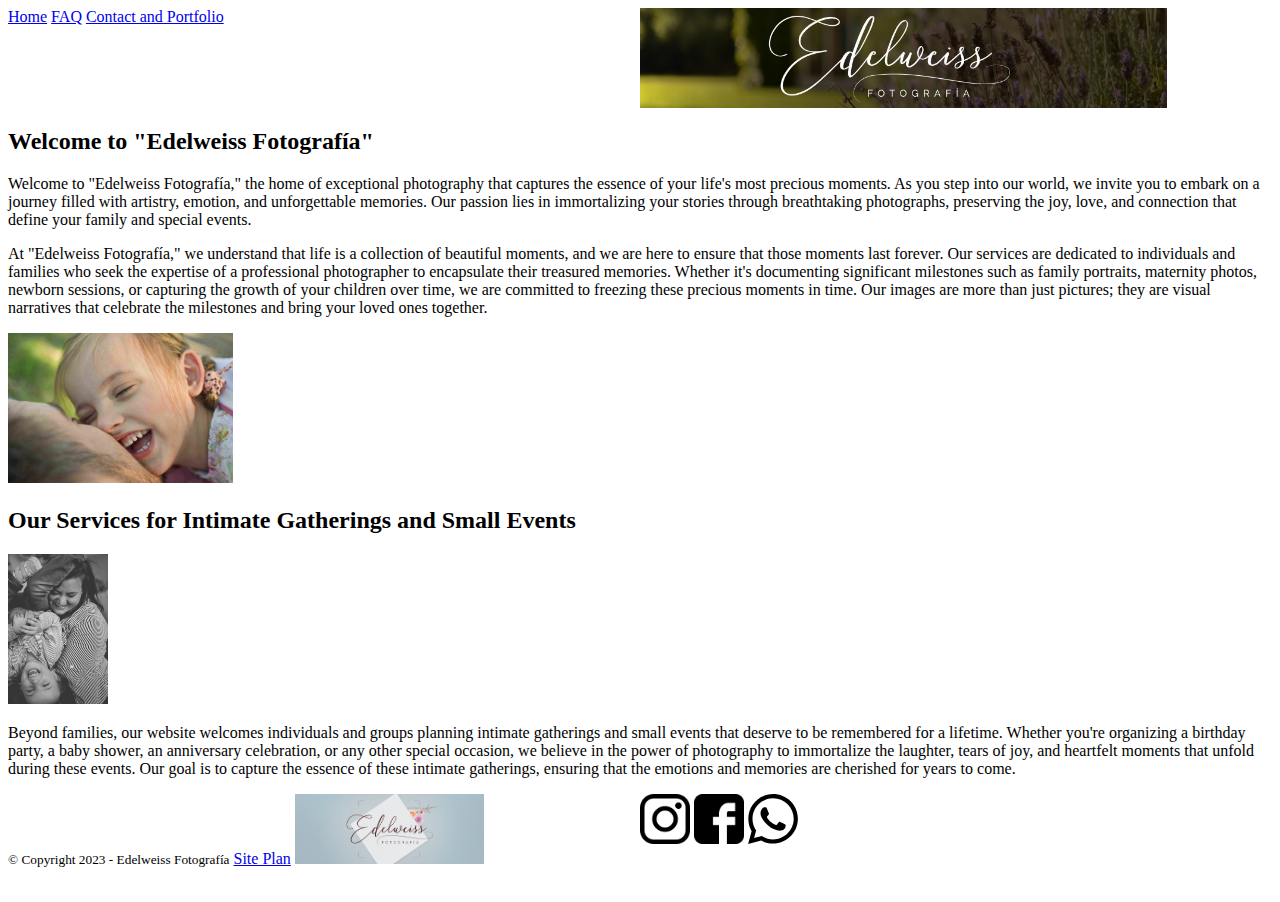
==== edelvais/index.html @ 1226ce12 "W10 updates" ====
<!DOCTYPE html>
<html lang="en-US">
    
    <head>
        <title>Edelweiss Fotografía</title>
        <link type="text/css" rel="stylesheet" href="styles/style.css">
    </head>
    <body>
        <div id="content">
            <header>
                <nav>
                    <a href="index.html">Home</a>
                    <a href="faq.html">FAQ</a>
                    <a href="contact.html">Contact and Portfolio</a>
                </nav>
                <img src="images/imagesportada_face-01b.jpg" alt="Header Image">
            </header>

            <main>
                <section id="section-img-left">
                    <h2>Welcome to "Edelweiss Fotografía"</h2>
                    <p>
                        Welcome to "Edelweiss Fotografía," the home of exceptional photography that captures the essence of your life's most precious moments. As you step into our world, we invite you to embark on a journey filled with artistry, emotion, and unforgettable memories. Our passion lies in immortalizing your stories through breathtaking photographs, preserving the joy, love, and connection that define your family and special events.
                    </p>
                    <p>
                        At "Edelweiss Fotografía," we understand that life is a collection of beautiful moments, and we are here to ensure that those moments last forever. Our services are dedicated to individuals and families who seek the expertise of a professional photographer to encapsulate their treasured memories. Whether it's documenting significant milestones such as family portraits, maternity photos, newborn sessions, or capturing the growth of your children over time, we are committed to freezing these precious moments in time. Our images are more than just pictures; they are visual narratives that celebrate the milestones and bring your loved ones together.
                    </p>
                    <img src="images/Foto5.jpg" alt="Photo of father and child" height=150> <!-- The height is put now only to help me visualize the format withouth CSS -->
                </section>
                <section id="section-img-right">
                    <h2>Our Services for Intimate Gatherings and Small Events</h2>
                    <img src="images/Foto6.jpg" alt="Photo of adult and child playing" height=150> <!-- The height is put now only to help me visualize the format withouth CSS -->
                    <p>
                        Beyond families, our website welcomes individuals and groups planning intimate gatherings and small events that deserve to be remembered for a lifetime. Whether you're organizing a birthday party, a baby shower, an anniversary celebration, or any other special occasion, we believe in the power of photography to immortalize the laughter, tears of joy, and heartfelt moments that unfold during these events. Our goal is to capture the essence of these intimate gatherings, ensuring that the emotions and memories are cherished for years to come.
                    </p>
                    
                </section>
            </main>

            <footer>
                <div>
                <small>© Copyright 2023 - Edelweiss Fotografía</small>
                <a href="site-plan.html">Site Plan</a>
                <img src="images/portada_face-02.jpg" alt="Footer logo" height=70>
                </div>
                <nav><!-- The height is put now only to help me visualize the format withouth CSS -->
                    <a href="https://www.instagram.com/edelweissfotografia/"><img src="images/instagram.png" alt="Instagram Logo" height=50></a>
                    <a href="https://www.facebook.com/edelweissfotografia"><img src="images/facebook.png" alt="Facebook Logo" height=50></a>
                    <a href="https://wa.me/5491169221719"><img src="images/whatsapp.svg" alt="Whatsapp Logo" height=50></a>
                    
                </nav>
                
            </footer>
        </div>
    </body>
</html>
---- edelvais/styles/style.css ----
header {
    display: grid;
    grid-template-columns: 1fr 1fr;
    grid-template-rows: 100px; /* Set the height of the header to 100px */
  }
  
header img {
    align-self: stretch; /* Stretch the image to match the height of the header */
    /*width: 100%;*/ /* Adjust the width of the image to maintain aspect ratio */
    object-fit: cover; /* Ensure the image fills the container while maintaining aspect ratio */
}

footer {
    display: grid;
    grid-template-columns: 1fr 1fr;
    grid-template-rows: 100px; /* Set the height of the header to 100px */
  }
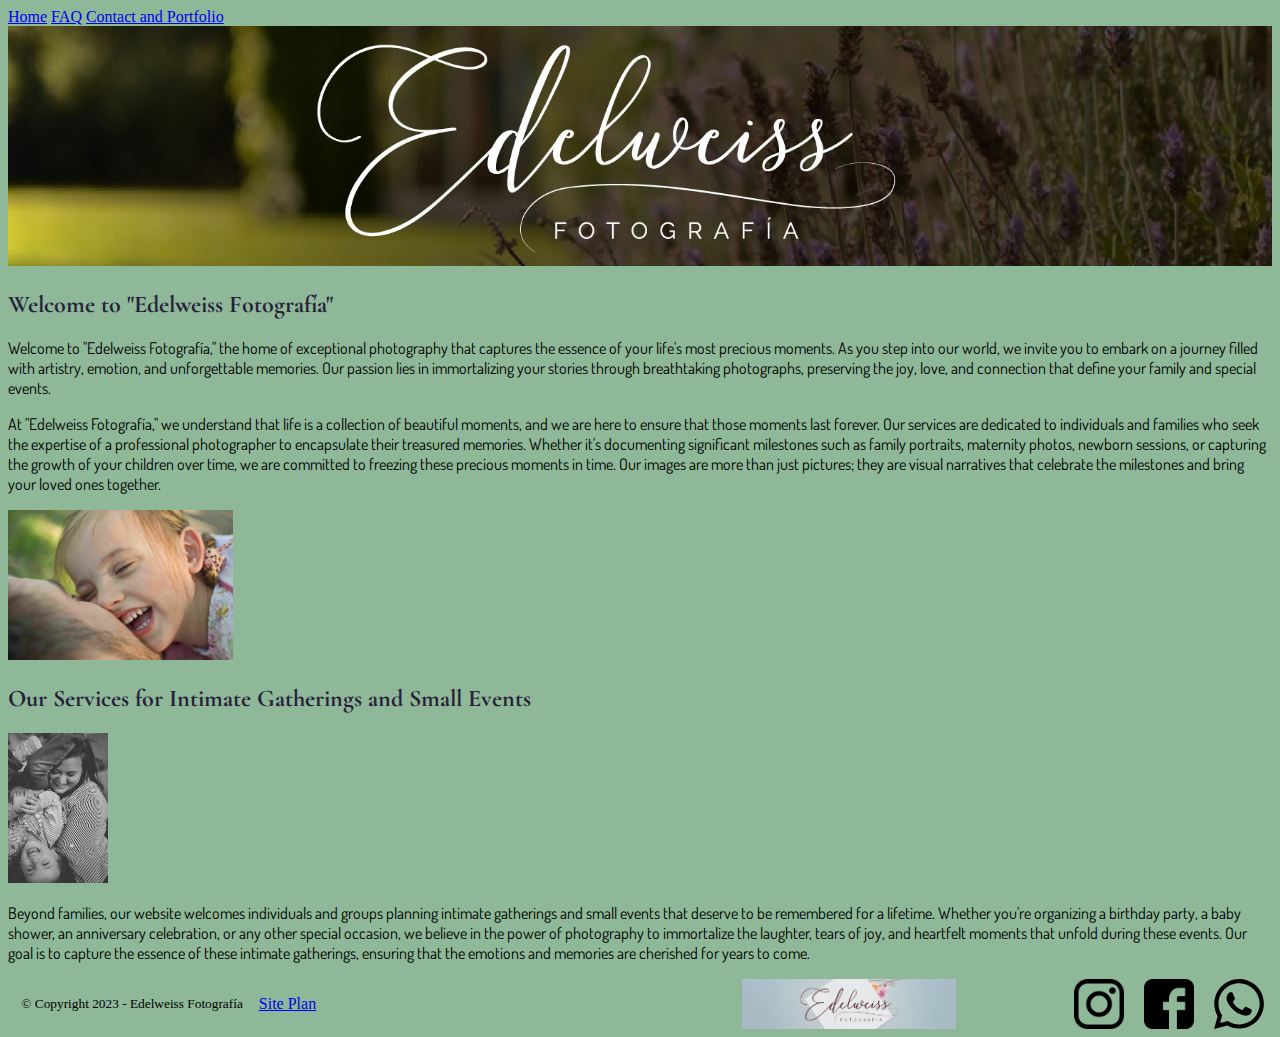
==== commit af4a5b01: "W11 testing" ====
--- a/edelvais/index.html
+++ b/edelvais/index.html
@@ -39,15 +39,14 @@
 
             <footer>
                 <div>
-                <small>© Copyright 2023 - Edelweiss Fotografía</small>
-                <a href="site-plan.html">Site Plan</a>
-                <img src="images/portada_face-02.jpg" alt="Footer logo" height=70>
+                    <small>© Copyright 2023 - Edelweiss Fotografía</small>
+                    <a href="site-plan.html">Site Plan</a>
+                    <img src="images/portada_face-02.jpg" alt="Footer logo" id="footer-img">
                 </div>
                 <nav><!-- The height is put now only to help me visualize the format withouth CSS -->
                     <a href="https://www.instagram.com/edelweissfotografia/"><img src="images/instagram.png" alt="Instagram Logo" height=50></a>
                     <a href="https://www.facebook.com/edelweissfotografia"><img src="images/facebook.png" alt="Facebook Logo" height=50></a>
-                    <a href="https://wa.me/5491169221719"><img src="images/whatsapp.svg" alt="Whatsapp Logo" height=50></a>
-                    
+                    <a href="https://wa.me/5491169221719"><img src="images/whatsapp.svg" alt="Whatsapp Logo" ></a>
                 </nav>
                 
             </footer>
--- a/edelvais/styles/style.css
+++ b/edelvais/styles/style.css
@@ -1,20 +1,74 @@
+@import url('https://fonts.googleapis.com/css2?family=Cormorant+Garamond&family=Dosis:wght@300&display=swap');
 
 
-header {
-    display: grid;
-    grid-template-columns: 1fr 1fr;
-    grid-template-rows: 100px; /* Set the height of the header to 100px */
-  }
-  
+:root {
+  /* change the values below to your colors from your palette */
+  --primary-color: #8eb897   ;
+  --secondary-color: #3a5e54 ;
+  --accent1-color: #27213c;
+  --accent2-color: #c49991;
+
+  /* change the values below to your chosen font(s) */
+  --heading-font: "Cormorant Garamond";
+  --paragraph-font: Dosis, Helvetica, sans-serif;
+
+  /* these colors below should be chosen from among your palette colors above */
+  --headline-color-on-white: #27213c;  /* headlines on a white background */ 
+  --headline-color-on-color: white; /* headlines on a colored background */ 
+  --paragraph-color-on-white: #3a5e54; /* paragraph text on a white background */ 
+  --paragraph-color-on-color: #c49991; /* paragraph text on a colored background */ 
+  --paragraph-background-color: #27213c  ;
+  --nav-link-color: #8eb897;
+  --nav-background-color: #27213c;
+  --nav-hover-link-color: white;
+  --nav-hover-background-color: #3a5e54;
+}
+h1, h2, h3, h4, h5, h6 {
+  font-family: var(--heading-font);
+  color: var(--headline-color-on-white);
+}
+p{
+  font-family: var(--paragraph-font);
+}
+body{
+  background-color: var(--primary-color);
+}
 header img {
     align-self: stretch; /* Stretch the image to match the height of the header */
-    /*width: 100%;*/ /* Adjust the width of the image to maintain aspect ratio */
+    width: 100%; /* Adjust the width of the image to maintain aspect ratio */
     object-fit: cover; /* Ensure the image fills the container while maintaining aspect ratio */
 }
 
 footer {
     display: grid;
-    grid-template-columns: 1fr 1fr;
-    grid-template-rows: 100px; /* Set the height of the header to 100px */
-  }
+    grid-template-columns: 3fr 1fr;
+    grid-template-rows: 50px; /* Set the height of the header to 100px */
+
+}
+footer nav{
+  margin-left: auto;
+}
+footer nav a img{
+  height: 100%;
+}
+#footer-img{
+  float: right;
+  height: 100%;
+}
+footer img{
+  margin-left: auto;
+}
+footer div {
+  display: flex;
+  justify-content: center;
+  align-items: center;
+  height: 100%;
+}
+footer div a,small{
+  margin-left: 1em
+}
+
+footer nav a{
+  margin: 0.5em 0.5em
+}
   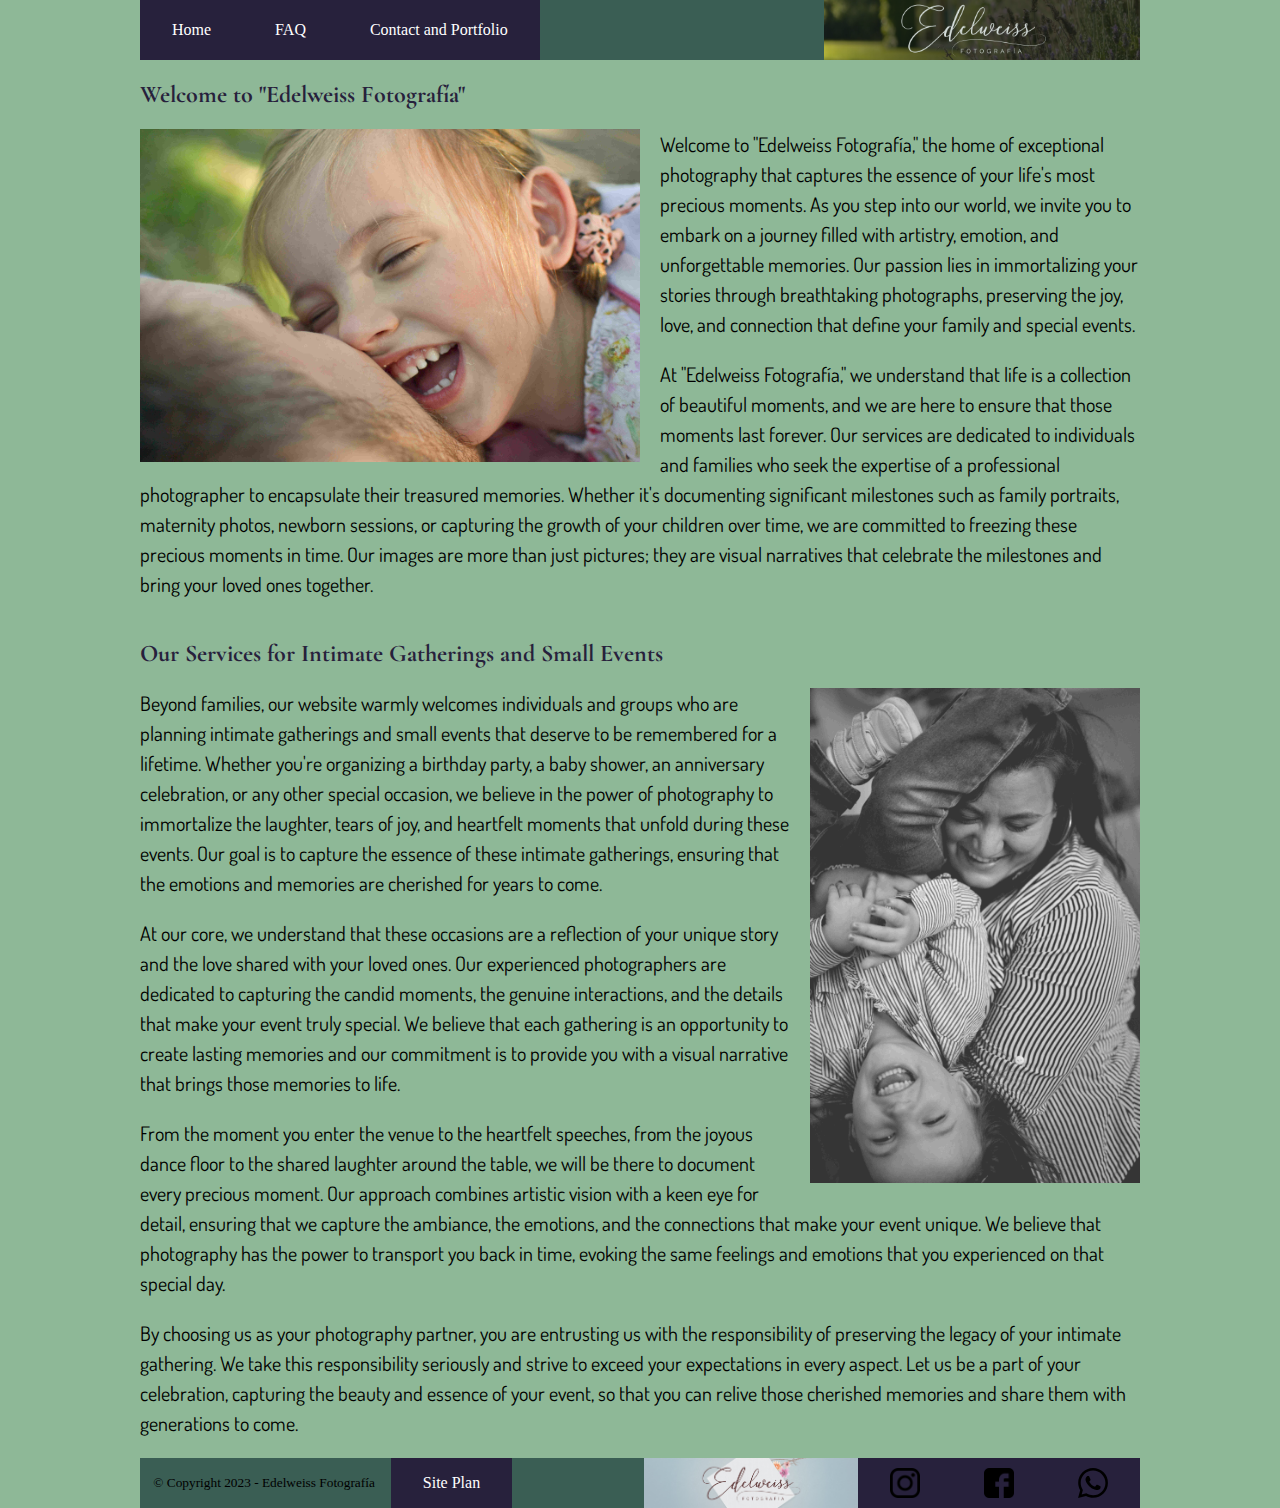
==== commit 952cef34: "W11 - CSS" ====
--- a/edelvais/index.html
+++ b/edelvais/index.html
@@ -17,24 +17,27 @@
             </header>
 
             <main>
-                <section id="section-img-left">
-                    <h2>Welcome to "Edelweiss Fotografía"</h2>
+                <h2>Welcome to "Edelweiss Fotografía"</h2>
+                <div id="section-img-left">
+                    
+                    <img src="images/Foto5.jpg" alt="Photo of father and child" height=150> <!-- The height is put now only to help me visualize the format withouth CSS -->
                     <p>
                         Welcome to "Edelweiss Fotografía," the home of exceptional photography that captures the essence of your life's most precious moments. As you step into our world, we invite you to embark on a journey filled with artistry, emotion, and unforgettable memories. Our passion lies in immortalizing your stories through breathtaking photographs, preserving the joy, love, and connection that define your family and special events.
                     </p>
                     <p>
                         At "Edelweiss Fotografía," we understand that life is a collection of beautiful moments, and we are here to ensure that those moments last forever. Our services are dedicated to individuals and families who seek the expertise of a professional photographer to encapsulate their treasured memories. Whether it's documenting significant milestones such as family portraits, maternity photos, newborn sessions, or capturing the growth of your children over time, we are committed to freezing these precious moments in time. Our images are more than just pictures; they are visual narratives that celebrate the milestones and bring your loved ones together.
                     </p>
-                    <img src="images/Foto5.jpg" alt="Photo of father and child" height=150> <!-- The height is put now only to help me visualize the format withouth CSS -->
-                </section>
-                <section id="section-img-right">
+                </div>
+                
+                <div id="section-img-right">
                     <h2>Our Services for Intimate Gatherings and Small Events</h2>
-                    <img src="images/Foto6.jpg" alt="Photo of adult and child playing" height=150> <!-- The height is put now only to help me visualize the format withouth CSS -->
-                    <p>
-                        Beyond families, our website welcomes individuals and groups planning intimate gatherings and small events that deserve to be remembered for a lifetime. Whether you're organizing a birthday party, a baby shower, an anniversary celebration, or any other special occasion, we believe in the power of photography to immortalize the laughter, tears of joy, and heartfelt moments that unfold during these events. Our goal is to capture the essence of these intimate gatherings, ensuring that the emotions and memories are cherished for years to come.
-                    </p>
-                    
-                </section>
+                        <img src="images/Foto6.jpg" alt="Photo of adult and child playing" height=150> <!-- The height is put now only to help me visualize the format withouth CSS -->
+                        <p>Beyond families, our website warmly welcomes individuals and groups who are planning intimate gatherings and small events that deserve to be remembered for a lifetime. Whether you're organizing a birthday party, a baby shower, an anniversary celebration, or any other special occasion, we believe in the power of photography to immortalize the laughter, tears of joy, and heartfelt moments that unfold during these events. Our goal is to capture the essence of these intimate gatherings, ensuring that the emotions and memories are cherished for years to come.</p>
+                        <p>At our core, we understand that these occasions are a reflection of your unique story and the love shared with your loved ones. Our experienced photographers are dedicated to capturing the candid moments, the genuine interactions, and the details that make your event truly special. We believe that each gathering is an opportunity to create lasting memories and our commitment is to provide you with a visual narrative that brings those memories to life.</p>
+                        <p>From the moment you enter the venue to the heartfelt speeches, from the joyous dance floor to the shared laughter around the table, we will be there to document every precious moment. Our approach combines artistic vision with a keen eye for detail, ensuring that we capture the ambiance, the emotions, and the connections that make your event unique. We believe that photography has the power to transport you back in time, evoking the same feelings and emotions that you experienced on that special day.</p>
+                        <p>By choosing us as your photography partner, you are entrusting us with the responsibility of preserving the legacy of your intimate gathering. We take this responsibility seriously and strive to exceed your expectations in every aspect. Let us be a part of your celebration, capturing the beauty and essence of your event, so that you can relive those cherished memories and share them with generations to come.</p>
+
+                </div>
             </main>
 
             <footer>
@@ -43,12 +46,11 @@
                     <a href="site-plan.html">Site Plan</a>
                     <img src="images/portada_face-02.jpg" alt="Footer logo" id="footer-img">
                 </div>
-                <nav><!-- The height is put now only to help me visualize the format withouth CSS -->
-                    <a href="https://www.instagram.com/edelweissfotografia/"><img src="images/instagram.png" alt="Instagram Logo" height=50></a>
-                    <a href="https://www.facebook.com/edelweissfotografia"><img src="images/facebook.png" alt="Facebook Logo" height=50></a>
-                    <a href="https://wa.me/5491169221719"><img src="images/whatsapp.svg" alt="Whatsapp Logo" ></a>
+                <nav>
+                    <a href="https://www.instagram.com/edelweissfotografia/" target="_blank"><img src="images/instagram.png" alt="Instagram Logo" height=50></a>
+                    <a href="https://www.facebook.com/edelweissfotografia" target="_blank"><img src="images/facebook.png" alt="Faceb    ook Logo" height=50></a>
+                    <a href="https://wa.me/5491169221719" target="_blank"><img src="images/whatsapp.svg" alt="Whatsapp Logo" height=50></a>
                 </nav>
-                
             </footer>
         </div>
     </body>
--- a/edelvais/styles/style.css
+++ b/edelvais/styles/style.css
@@ -29,27 +29,87 @@
 }
 p{
   font-family: var(--paragraph-font);
+  font-size: 20px;
+  line-height: 1.5;
 }
 body{
   background-color: var(--primary-color);
+  margin: 0px auto;
+  max-width: 1000px;
+  padding: 0 30px;
+ 
 }
 header img {
     align-self: stretch; /* Stretch the image to match the height of the header */
-    width: 100%; /* Adjust the width of the image to maintain aspect ratio */
-    object-fit: cover; /* Ensure the image fills the container while maintaining aspect ratio */
+    margin-left: auto;
+    object-fit: fill;
+    height: 60px;
+    opacity: .8;
 }
 
+#section-img-left img {
+  float: left; /* Float the image to the left */
+  width: 50%; /* Set the width of the image to half of the container's width */
+  height: 100%;
+  margin-right: 20px; /* Add some space between the image and the text */
+}
+
+#section-img-left p {
+  flex: 1;
+}
+#section-img-right {
+  overflow: auto; /* Clear the float */
+}
+
+#section-img-right .text-container {
+  float: left; /* Float the text to the left */
+
+}
+
+#section-img-right img {
+  float: right; /* Float the image to the right */
+  margin-left: 20px; /* Add some space between the image and the text */
+  width: 33%; /* Set the width of the text to half of the container's width */
+  height: 100%;
+}
+header{
+  display:flex;
+  height: 60px;
+  background-color: var(--secondary-color);
+}
 footer {
     display: grid;
     grid-template-columns: 3fr 1fr;
-    grid-template-rows: 50px; /* Set the height of the header to 100px */
+    grid-template-rows: 50px;
+    background-color: var(--secondary-color);
+}
+nav{
+  display: flex;
+  justify-content: space-around;
+}
+nav a, footer a {
+  display: flex;
+  align-items: center;
+  justify-content: center;
+  text-align: center;
+  color: var(--nav-hover-link-color);
+  background-color: var(--nav-background-color);
+  text-decoration: none;
+  padding-left: 2em;
+  padding-right: 2em;
+  height: 100%
 
+}
+
+header nav a:hover, footer a:hover {
+  background-color: var(--nav-hover-background-color);
+  color: var(--nav-hover-link-color);
 }
 footer nav{
   margin-left: auto;
 }
 footer nav a img{
-  height: 100%;
+height: 30px
 }
 #footer-img{
   float: right;
@@ -57,6 +117,8 @@
 }
 footer img{
   margin-left: auto;
+  z-index: 20;
+  
 }
 footer div {
   display: flex;
@@ -67,8 +129,3 @@
 footer div a,small{
   margin-left: 1em
 }
-
-footer nav a{
-  margin: 0.5em 0.5em
-}
-  